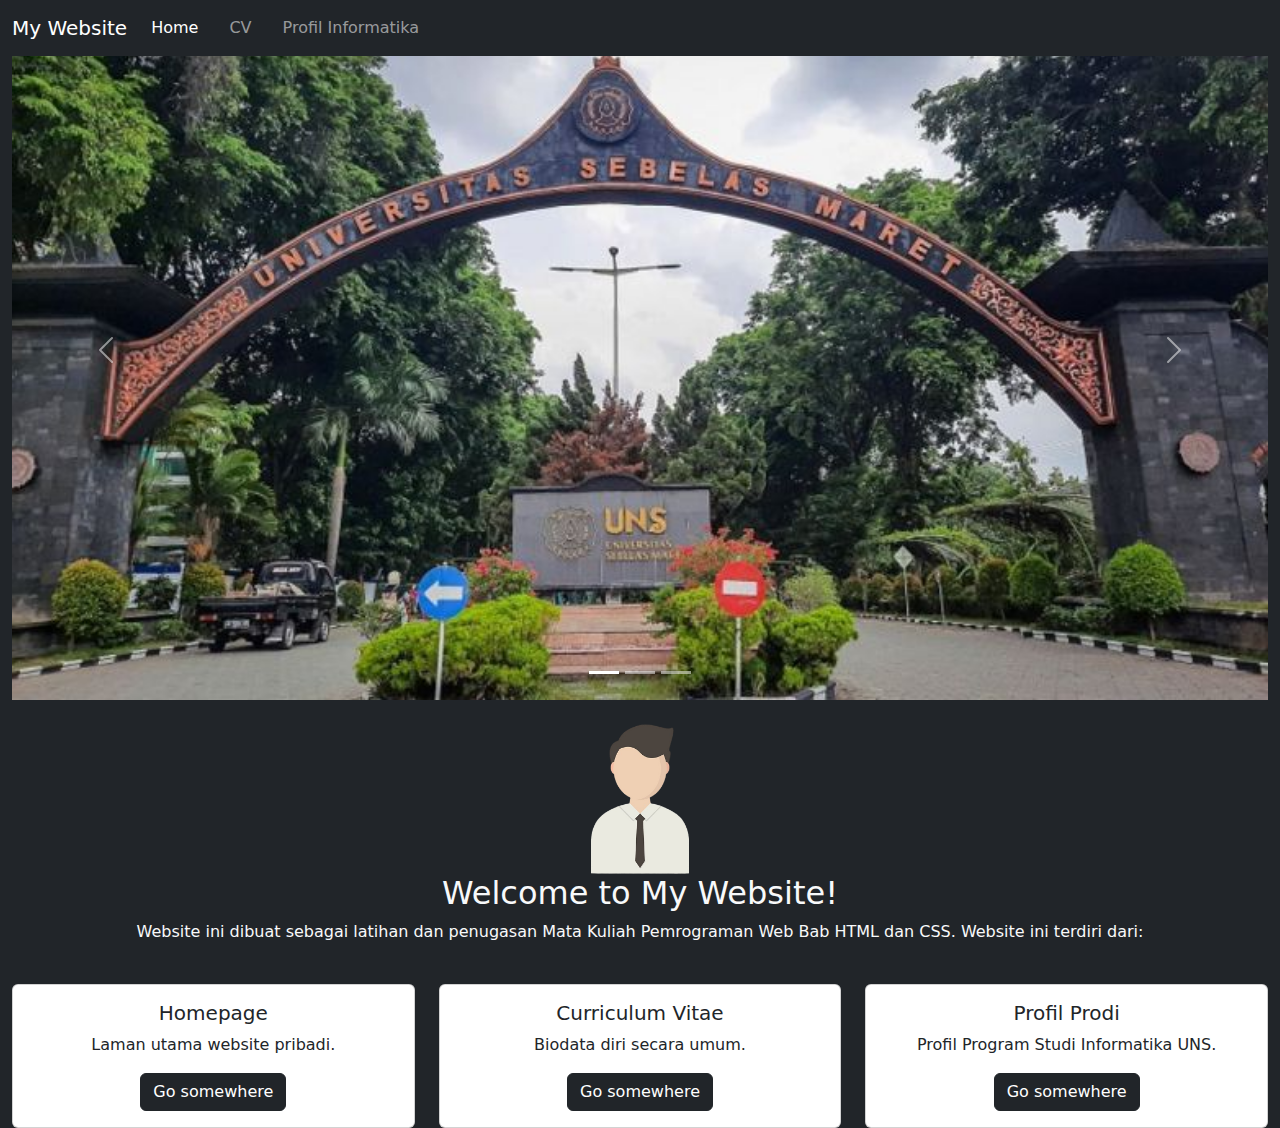
==== index.html @ 2cbc80f5 "first commit" ====
<!--Fathin Achmad Ashari-->
<!--B/L0122062-->

<!DOCTYPE html>

<head>
    <meta charset="UTF-8">
    <meta name="viewport" content="width=device-width, initial-scale=1.0">
    <title>Welcome to My Website!</title>
    <link rel="stylesheet" href="styles.css">
    <link href="https://cdn.jsdelivr.net/npm/bootstrap@5.3.3/dist/css/bootstrap.min.css" rel="stylesheet"
        integrity="sha384-QWTKZyjpPEjISv5WaRU9OFeRpok6YctnYmDr5pNlyT2bRjXh0JMhjY6hW+ALEwIH" crossorigin="anonymous">
</head>

<body>
    <nav class="navbar navbar-expand-lg navbar-dark bg-dark text-light fixed-top">
        <div class="container-fluid" style="height: 100%;">
            <a class="navbar-brand" href="#">My Website</a>
            <button class="navbar-toggler" type="button" data-bs-toggle="collapse"
                data-bs-target="#navbarSupportedContent" aria-controls="navbarSupportedContent" aria-expanded="false"
                aria-label="Toggle navigation">
                <span class="navbar-toggler-icon"></span>
            </button>
            <div class="collapse navbar-collapse" id="navbarSupportedContent">
                <ul class="navbar-nav me-auto mb-2 mb-lg-0">
                    <li class="nav-item">
                        <a class="nav-link active" aria-current="page" href="index.html">Home</a>
                    </li>
                    <li class="nav-item">
                        <a class="nav-link" href="cv.html">CV</a>
                    </li>
                    <li class="nav-item">
                        <a class="nav-link" href="profil.html">Profil Informatika</a>
                    </li>
                </ul>
            </div>
        </div>
    </nav>

    <div class="container-fluid text-center bg-dark text-light ">
        <div id="carouselExampleCaptions" class="carousel slide">
            <div class="carousel-indicators">
                <button type="button" data-bs-target="#carouselExampleCaptions" data-bs-slide-to="0" class="active"
                    aria-current="true" aria-label="Slide 1"></button>
                <button type="button" data-bs-target="#carouselExampleCaptions" data-bs-slide-to="1"
                    aria-label="Slide 2"></button>
                <button type="button" data-bs-target="#carouselExampleCaptions" data-bs-slide-to="2"
                    aria-label="Slide 3"></button>
            </div>

            <div class="carousel-inner">
                <div class="carousel-item active">
                    <img src="images/gerdep.jpg" class="d-block w-100" alt="gerdep" style="height: 700px;">
                </div>
                <div class="carousel-item">
                    <img src="images/rektorat.jpg" class="d-block w-100" alt="rektorat" style="height: 700px;">
                </div>
                <div class="carousel-item">
                    <img src="images/gedung-1.jpg" class="d-block w-100" alt="gedungB" style="height: 700px;">
                </div>
            </div>

            <button class="carousel-control-prev" type="button" data-bs-target="#carouselExampleCaptions"
                data-bs-slide="prev">
                <span class="carousel-control-prev-icon" aria-hidden="true"></span>
                <span class="visually-hidden">Previous</span>
            </button>
            <button class="carousel-control-next" type="button" data-bs-target="#carouselExampleCaptions"
                data-bs-slide="next">
                <span class="carousel-control-next-icon" aria-hidden="true"></span>
                <span class="visually-hidden">Next</span>
            </button>
        </div>

        <div class="row align-items-center mt-4">
            <div class="col-12">
                <img src="images/man vector.png" alt="vector" style="width: 150" height="150">
                <h2>Welcome to My Website!</h2>
                <p>Website ini dibuat sebagai latihan dan penugasan Mata Kuliah
                    Pemrograman Web
                    Bab HTML dan CSS. Website ini terdiri dari:</p>
            </div>
        </div>
        <div class="row text-dark mt-4">
            <div class="col-sm-4">
                <div class="card">
                    <div class="card-body">
                        <h5 class="card-title">Homepage</h5>
                        <p class="card-text">Laman utama website pribadi.</p>
                        <a href="index.html" class="btn btn-dark btn-block">Go somewhere</a>
                    </div>
                </div>
            </div>
            <div class="col-sm-4">
                <div class="card">
                    <div class="card-body">
                        <h5 class="card-title">Curriculum Vitae</h5>
                        <p class="card-text">Biodata diri secara umum.</p>
                        <a href="cv.html" class="btn btn-dark btn-block">Go somewhere</a>
                    </div>
                </div>
            </div>
            <div class="col-sm-4">
                <div class="card">
                    <div class="card-body">
                        <h5 class="card-title">Profil Prodi</h5>
                        <p class="card-text">Profil Program Studi Informatika UNS.</p>
                        <a href="profil.html" class="btn btn-dark btn-block">Go somewhere</a>
                    </div>
                </div>
            </div>
        </div>
    </div>
    <script src="https://cdn.jsdelivr.net/npm/bootstrap@5.3.3/dist/js/bootstrap.bundle.min.js"
        integrity="sha384-YvpcrYf0tY3lHB60NNkmXc5s9fDVZLESaAA55NDzOxhy9GkcIdslK1eN7N6jIeHz"
        crossorigin="anonymous"></script>
</body>

</html>
---- styles.css ----
body {
    font-family: Arial, sans-serif;
    margin: 0;
    padding: 0;
}

header {
    background-color: #333;
    color: #fff;
    text-align: center;
    padding: 10px;
}

nav {
    background-color: #838383;
    color: #e60909;
    padding: 10px;
}

nav ul {
    list-style: none;
    margin: 0;
    padding: 0;
}

nav ul li {
    display: inline;
    margin-right: 15px;
}

section {
    padding: 20px;
}

footer {
    background-color: #333;
    color: #fff;
    text-align: center;
    padding: 10px;
    position: fixed;
    bottom: 0;
    width: 100%;
}
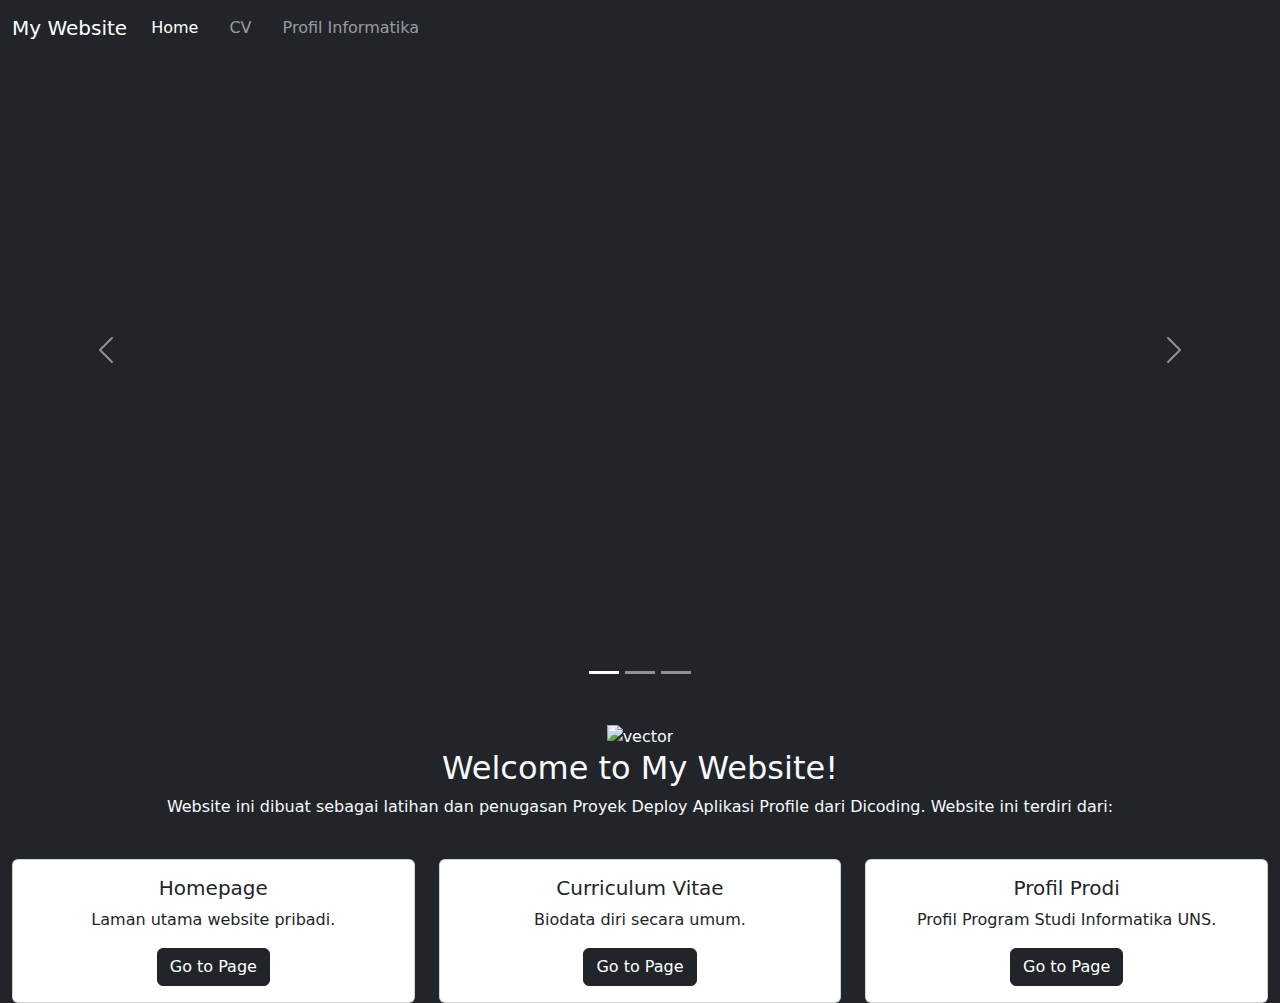
==== commit b91e2c8e: "after commit" ====
--- a/index.html
+++ b/index.html
@@ -7,7 +7,7 @@
     <meta charset="UTF-8">
     <meta name="viewport" content="width=device-width, initial-scale=1.0">
     <title>Welcome to My Website!</title>
-    <link rel="stylesheet" href="styles.css">
+    <link rel="stylesheet" href="/styles.css">
     <link href="https://cdn.jsdelivr.net/npm/bootstrap@5.3.3/dist/css/bootstrap.min.css" rel="stylesheet"
         integrity="sha384-QWTKZyjpPEjISv5WaRU9OFeRpok6YctnYmDr5pNlyT2bRjXh0JMhjY6hW+ALEwIH" crossorigin="anonymous">
 </head>
@@ -24,13 +24,13 @@
             <div class="collapse navbar-collapse" id="navbarSupportedContent">
                 <ul class="navbar-nav me-auto mb-2 mb-lg-0">
                     <li class="nav-item">
-                        <a class="nav-link active" aria-current="page" href="index.html">Home</a>
+                        <a class="nav-link active" aria-current="page">Home</a>
                     </li>
                     <li class="nav-item">
-                        <a class="nav-link" href="cv.html">CV</a>
+                        <a class="nav-link" href="/cv">CV</a>
                     </li>
                     <li class="nav-item">
-                        <a class="nav-link" href="profil.html">Profil Informatika</a>
+                        <a class="nav-link" href="/profil">Profil Informatika</a>
                     </li>
                 </ul>
             </div>
@@ -50,13 +50,13 @@
 
             <div class="carousel-inner">
                 <div class="carousel-item active">
-                    <img src="images/gerdep.jpg" class="d-block w-100" alt="gerdep" style="height: 700px;">
+                    <img src="https://storage.googleapis.com/myweb_images/gerdep.jpg" class="d-block w-100" alt="gerdep" style="height: 700px;">
                 </div>
                 <div class="carousel-item">
-                    <img src="images/rektorat.jpg" class="d-block w-100" alt="rektorat" style="height: 700px;">
+                    <img src="https://storage.googleapis.com/myweb_images/rektorat.jpg" class="d-block w-100" alt="rektorat" style="height: 700px;">
                 </div>
                 <div class="carousel-item">
-                    <img src="images/gedung-1.jpg" class="d-block w-100" alt="gedungB" style="height: 700px;">
+                    <img src="https://storage.googleapis.com/myweb_images/gedung-1.jpg" class="d-block w-100" alt="gedungB" style="height: 700px;">
                 </div>
             </div>
 
@@ -74,11 +74,9 @@
 
         <div class="row align-items-center mt-4">
             <div class="col-12">
-                <img src="images/man vector.png" alt="vector" style="width: 150" height="150">
+                <img src="https://storage.googleapis.com/myweb_images/man%20vector.png" alt="vector" style="width: 150" height="150">
                 <h2>Welcome to My Website!</h2>
-                <p>Website ini dibuat sebagai latihan dan penugasan Mata Kuliah
-                    Pemrograman Web
-                    Bab HTML dan CSS. Website ini terdiri dari:</p>
+                <p>Website ini dibuat sebagai latihan dan penugasan Proyek Deploy Aplikasi Profile dari Dicoding. Website ini terdiri dari:</p>
             </div>
         </div>
         <div class="row text-dark mt-4">
@@ -87,7 +85,7 @@
                     <div class="card-body">
                         <h5 class="card-title">Homepage</h5>
                         <p class="card-text">Laman utama website pribadi.</p>
-                        <a href="index.html" class="btn btn-dark btn-block">Go somewhere</a>
+                        <a href="/" class="btn btn-dark btn-block">Go to Page</a>
                     </div>
                 </div>
             </div>
@@ -96,7 +94,7 @@
                     <div class="card-body">
                         <h5 class="card-title">Curriculum Vitae</h5>
                         <p class="card-text">Biodata diri secara umum.</p>
-                        <a href="cv.html" class="btn btn-dark btn-block">Go somewhere</a>
+                        <a href="/cv" class="btn btn-dark btn-block">Go to Page</a>
                     </div>
                 </div>
             </div>
@@ -105,7 +103,7 @@
                     <div class="card-body">
                         <h5 class="card-title">Profil Prodi</h5>
                         <p class="card-text">Profil Program Studi Informatika UNS.</p>
-                        <a href="profil.html" class="btn btn-dark btn-block">Go somewhere</a>
+                        <a href="/profil" class="btn btn-dark btn-block">Go to Page</a>
                     </div>
                 </div>
             </div>
